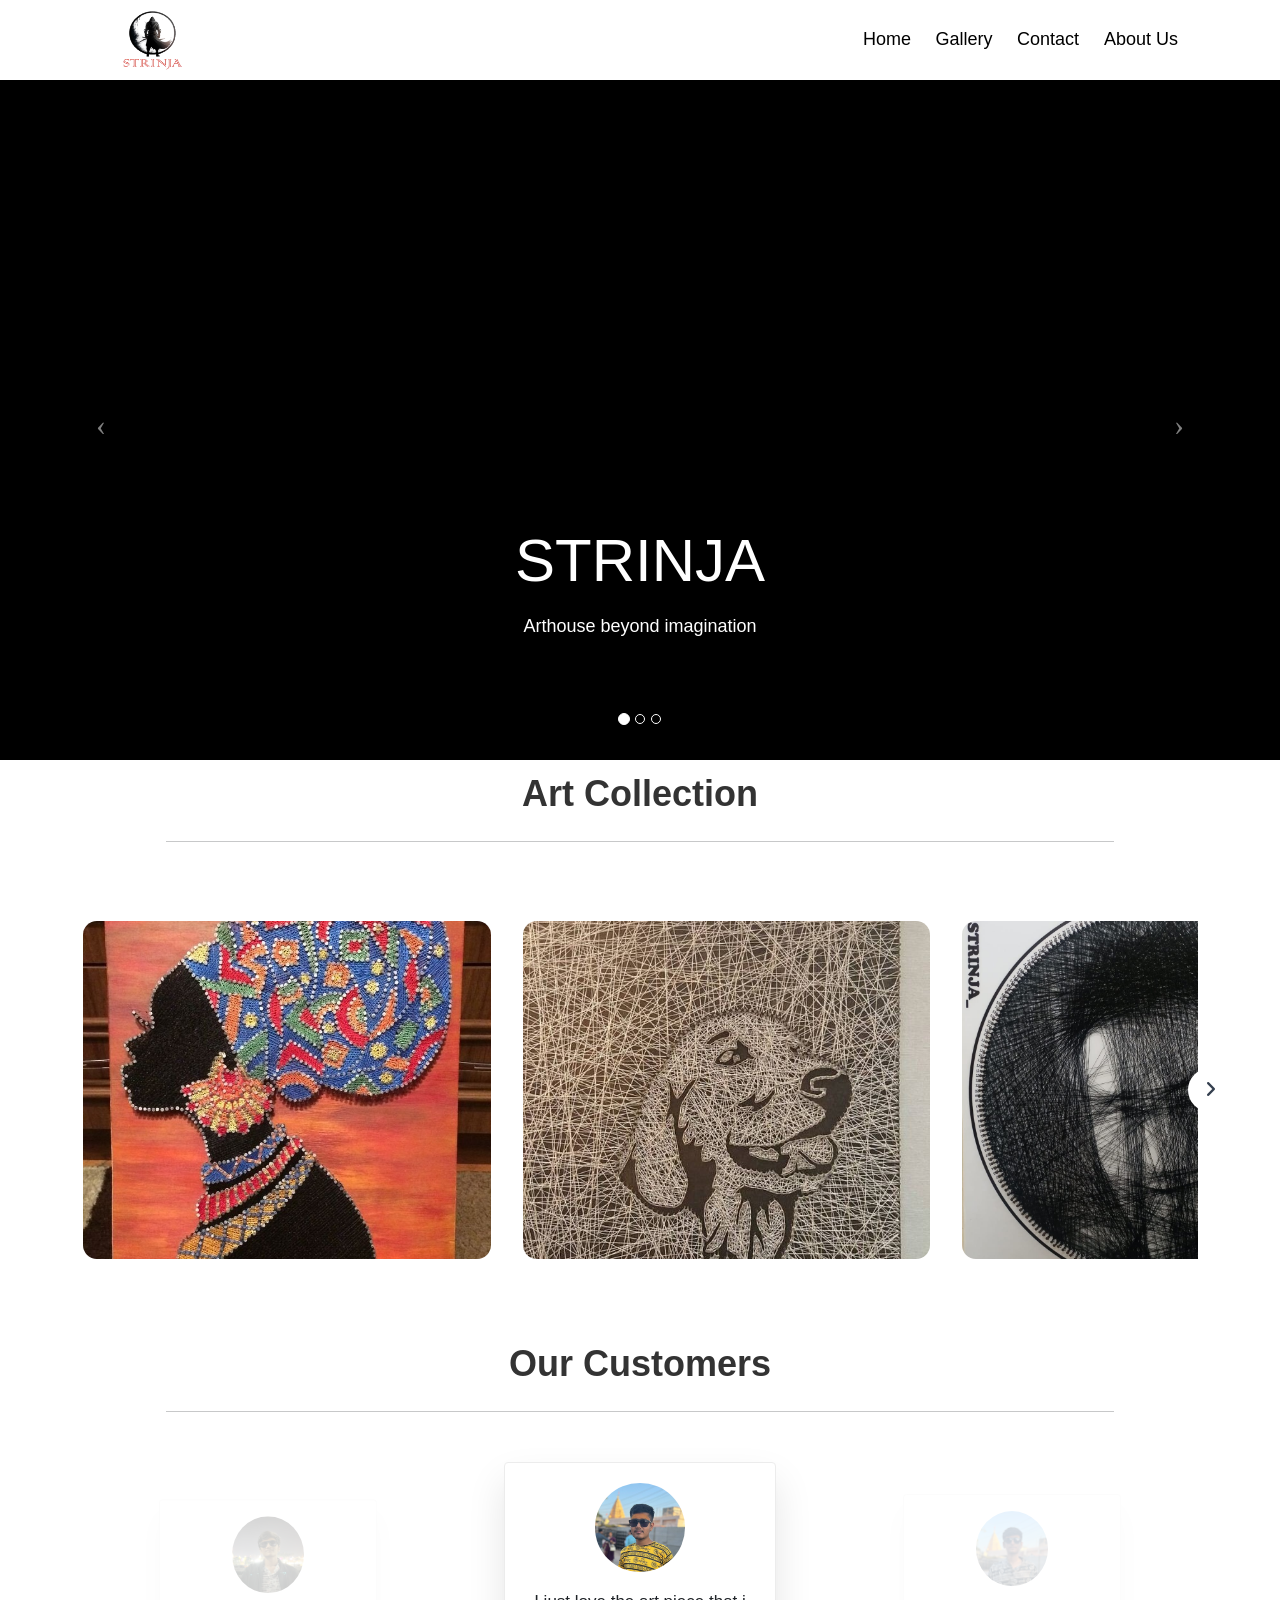
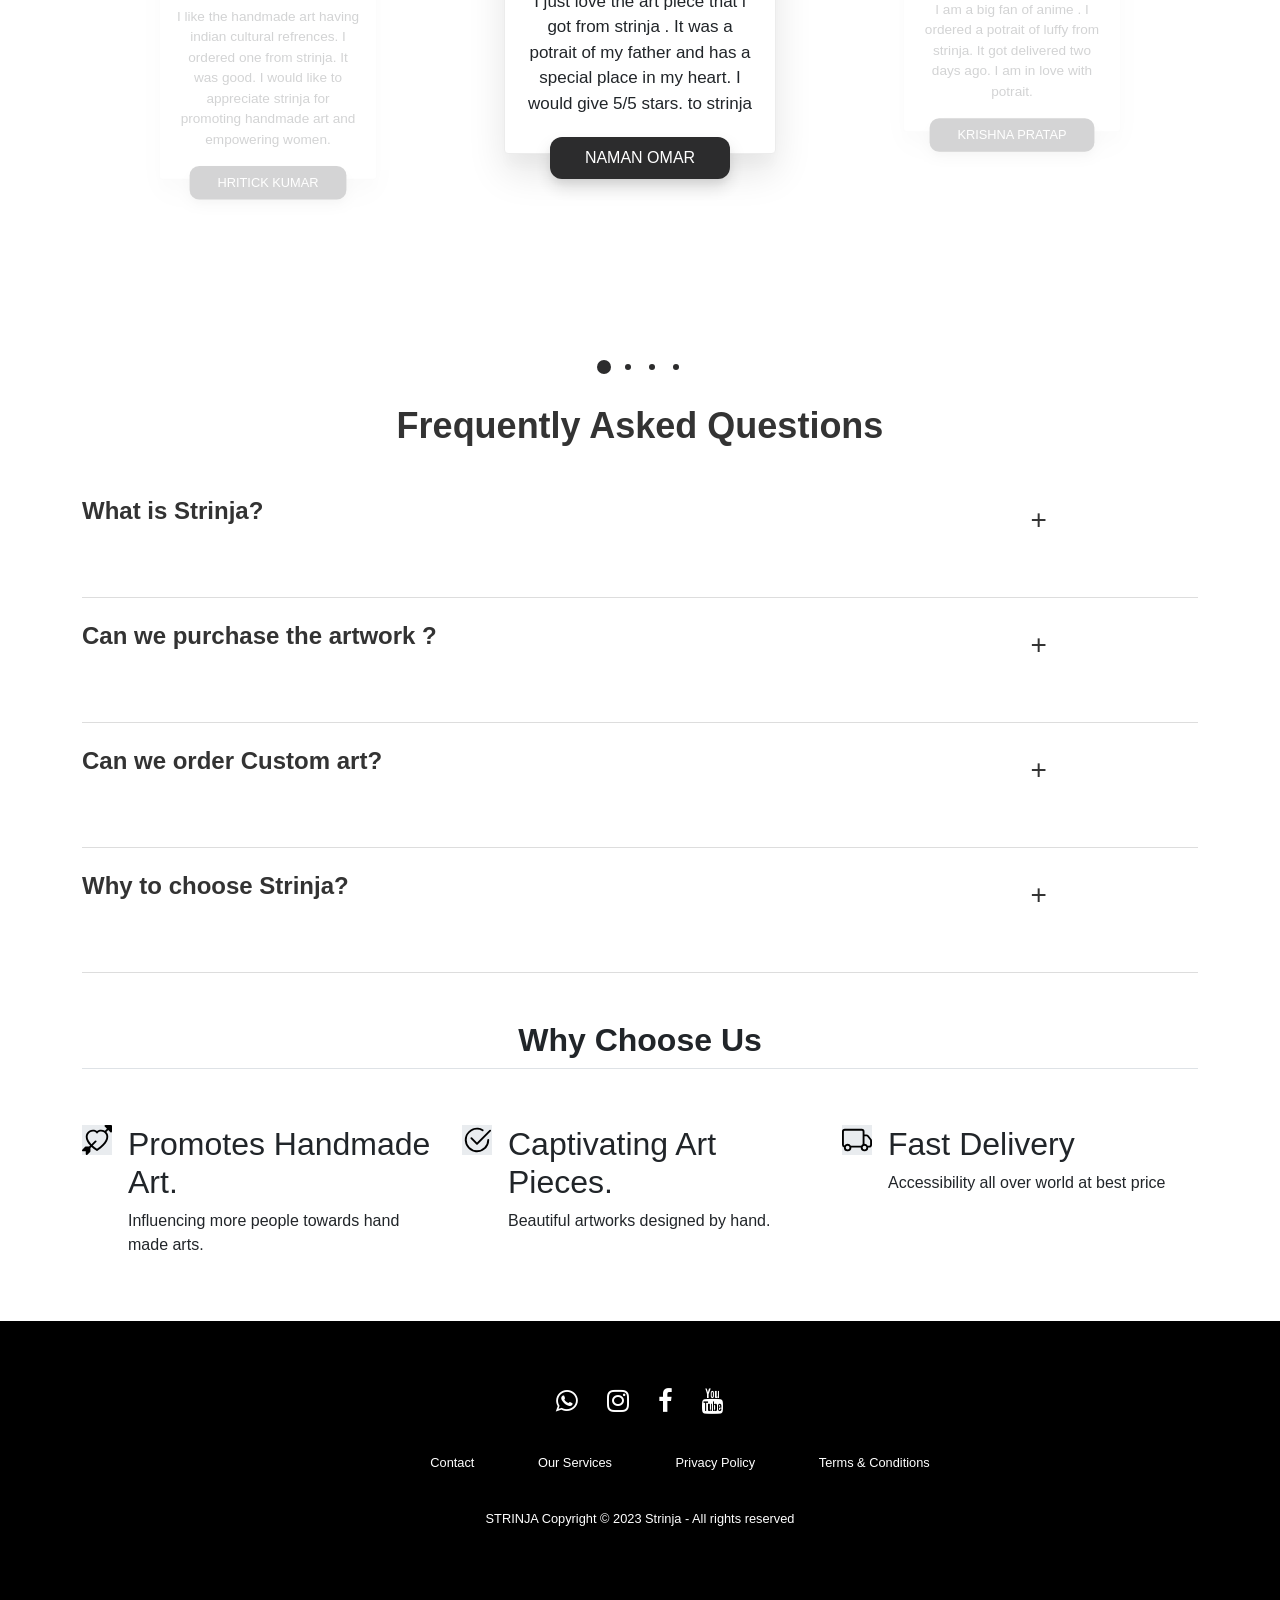
==== index.html @ 17f31d1d "Add files via upload" ====
<!DOCTYPE html>
<html lang="en">


<head>
    <meta charset="UTF-8">
    <meta name="viewport" content="width=device-width, initial-scale=1.0">
    <title>Strinja</title>

    <link href="https://cdn.jsdelivr.net/npm/bootstrap@5.3.2/dist/css/bootstrap.min.css" rel="stylesheet"
        integrity="sha384-T3c6CoIi6uLrA9TneNEoa7RxnatzjcDSCmG1MXxSR1GAsXEV/Dwwykc2MPK8M2HN" crossorigin="anonymous">

    <link rel="stylesheet" href="https://cdnjs.cloudflare.com/ajax/libs/font-awesome/6.2.0/css/all.min.css">
    <link rel="stylesheet" href="style.css">
    <link href="testimonials.css" rel="stylesheet" />
    <script src="https://code.jquery.com/jquery-3.6.4.min.js"></script>
    <!--FONT AWESOME-->
<link rel="stylesheet" href="https://cdnjs.cloudflare.com/ajax/libs/font-awesome/4.7.0/css/font-awesome.min.css">

<!--GOOGLE FONTS-->
<link rel="preconnect" href="https://fonts.gstatic.com">
<link href="https://fonts.googleapis.com/css2?family=Fredoka+One&family=Play&display=swap" rel="stylesheet"> 
    <link rel="stylesheet" href="https://cdnjs.cloudflare.com/ajax/libs/OwlCarousel2/2.3.4/assets/owl.carousel.min.css">
    <script src="https://cdnjs.cloudflare.com/ajax/libs/OwlCarousel2/2.3.4/owl.carousel.min.js"></script>

    <script>
    jQuery(document).ready(function($) {
    "use strict";
    //  TESTIMONIALS CAROUSEL HOOK
    $('#customers-testimonials').owlCarousel({
        loop: true,
        center: true,
        items: 3,
        margin: 0,
        autoplay: true,
        dots:true,
        autoplayTimeout: 4500,
        smartSpeed: 450,
        responsive: {
          0: {
            items: 1
          },
          768: {
            items: 2
          },
          1170: {
            items: 3
          }
        }
    });
});
    </script>
    <style>
        .logo {
            border-radius: 50%;
        }

    </style>
</head>

</html>

<body>

    <!--Header section -->

    <div class="header ">
      <div class="container">
      <a href="index.html" class="logo"><img src="logo.png" alt="logo" height="60px" width="60px"></a>
      <div class="header-right">
        <a href="index.html">Home</a>
        <a href="gallery1.html">Gallery</a>
        <a href="conatctus.html">Contact </a>
        <a href="about_us.html">About Us</a>
      </div>
      <div class="hamburger" onclick="toggleMenu()">
        <div></div>
        <div></div>
        <div></div>
      </div>
    </div>
    </div>
    <script>
    function toggleMenu() {
      var menu = document.querySelector('.header-right');
      var hamburger = document.querySelector('.hamburger');
    
      menu.style.display = (menu.style.display === 'none' || menu.style.display === '') ? 'block' : 'none';
      hamburger.classList.toggle('active');
    }
    </script>
        
        <iframe src="carousel.html" width="100%" height="680px" frameborder="0" ></iframe>
 
    <!--header ending-->
    






    <!--content showcase-->

    <body id="hello2">
        <header class="container" id="art">
          <div class="faq-header container" style="text-align: center !important;" style="margin-top: 100px !important;">Art Collection </div>
            <hr>
        </header>

        <div class="wrapper container" id="hello">

            <i id="left" class="fa-solid fa-angle-left"></i>
            <div class="itiscard">
                <img src="IMG-20231226-WA0013.jpg" alt="img" draggable="false">
                <img src="IMG-20231226-WA0016.jpg" alt="img" draggable="false">
                <img src="IMG-20231226-WA0006.jpg" alt="img" draggable="false">
                <img src="IMG-20231230-WA0009.jpg" alt="img" draggable="false">
                <img src="IMG-20231230-WA0015.jpg" alt="img" draggable="false">
                <img src="IMG-20231226-WA0015.jpg" alt="img" draggable="false">

            </div>
            <i id="right" class="fa-solid fa-angle-right"></i>
        </div>
    </body>


    <div class="faq-header container" style="text-align: center !important;" style="margin-top: 100px !important;">Our Customers </div>
        <!-- TESTIMONIALS -->
        
<section class="testimonials">
	<div class="container">
    <hr>
      <div class="row">
        <div class="col-sm-12">
          <div id="customers-testimonials" class="owl-carousel">

            <!--TESTIMONIAL 1 -->
            <div class="item">
              <div class="shadow-effect">
                <img class="img-circle" src="naman.jpeg" alt="">
                <p>I just love the art piece that i got from strinja . It was a potrait of my father and has a special place in my heart. I would give 5/5 stars. to strinja</p>
              </div>
              <div class="testimonial-name">NAMAN OMAR</div>
            </div>
            <!--END OF TESTIMONIAL 1 -->
            <!--TESTIMONIAL 2 -->
            <div class="item">
              <div class="shadow-effect">
                <img class="img-circle" src="krishna.jpeg" alt="">
                <p>I am a big fan of anime . I ordered a potrait of luffy from strinja. It got delivered two days ago. I am in love with potrait.</p>
              </div>
              <div class="testimonial-name">KRISHNA PRATAP</div>
            </div>
            <!--END OF TESTIMONIAL 2 -->
            <!--TESTIMONIAL 3 -->
            <div class="item">
              <div class="shadow-effect">
                <img class="img-circle" src="atish.png" alt="">
                <p>I love the tv series peaky blinders. After visiting the strinja website i oredered one potrait of Thomas Shelby. It was awesome.</p>
              </div>
              <div class="testimonial-name">ATISH RANJAN</div>
            </div>
            <!--END OF TESTIMONIAL 3 -->
            <!--TESTIMONIAL 4 -->
            <div class="item">
              <div class="shadow-effect">
                <img class="img-circle" src="hritick.jpeg" alt="">
                <p>I like the handmade art having indian cultural refrences. I ordered one from strinja. It was good. I would like to appreciate strinja for promoting handmade art and empowering women.</p>
              </div>
              <div class="testimonial-name">HRITICK KUMAR</div>
            </div>
            <!--END OF TESTIMONIAL 4 -->
            
          </div>
        </div>
      </div>
      </div>
    </section>
    <!-- END OF TESTIMONIALS -->



<div class="faq-header container" style="text-align: center !important;">Frequently Asked Questions </div>

<div class="faq-content container">

  <div class="faq-question">
    <input id="q1" type="checkbox" class="panel">
    <div class="plus">+</div>
    <label for="q1" class="panel-title">What is Strinja?</label>
    <div class="panel-content">Strinja is a company working for art enthusiast. We design different kind of captivating handmade artwork.</div>
  </div>
  
  <div class="faq-question">
    <input id="q2" type="checkbox" class="panel">
    <div class="plus">+</div>
    <label for="q2" class="panel-title">Can we purchase the artwork ?</label>
    <div class="panel-content">Yes, You can by contacting us.</div>
  </div>
  
  <div class="faq-question">
    <input id="q3" type="checkbox" class="panel">
    <div class="plus">+</div>
    <label for="q3" class="panel-title">Can we order Custom art?</label>
    <div class="panel-content">Yes, You can write to us by mail for you custom art.</div>
  </div>
  <div class="faq-question">
    <input id="q4" type="checkbox" class="panel">
    <div class="plus">+</div>
    <label for="q4" class="panel-title">Why to choose Strinja?</label>
    <div class="panel-content">Strinja promotes handmade indigenous art inspired by indian culture. Our vision aligns with 'AATMANIRBHAR BHARAT'. </div>
  </div>
</div>

<!--speciality-->


<section id="features">
    <div class="container mt-5">
        <h2 class="pb-2 border-bottom"  style="text-align: center !important; font-weight: bolder;" style="font-size: 42px !important ;">Why Choose Us</h2>
        <div class="row g-4 py-5 row-cols-1 row-cols-lg-3">

            <div class="col d-flex align-items-start">
                <div
                    class="icon-square text-body-emphasis bg-body-secondary d-inline-flex align-items-center justify-content-center fs-4 flex-shrink-0 me-3">
                    <svg xmlns="http://www.w3.org/2000/svg" height="30" fill="currentColor"
                        class="bi bi-arrow-through-heart" viewBox="0 0 16 16">
                        <path fill-rule="evenodd"
                            d="M2.854 15.854A.5.5 0 0 1 2 15.5V14H.5a.5.5 0 0 1-.354-.854l1.5-1.5A.5.5 0 0 1 2 11.5h1.793l.53-.53c-.771-.802-1.328-1.58-1.704-2.32-.798-1.575-.775-2.996-.213-4.092C3.426 2.565 6.18 1.809 8 3.233c1.25-.98 2.944-.928 4.212-.152L13.292 2 12.147.854A.5.5 0 0 1 12.5 0h3a.5.5 0 0 1 .5.5v3a.5.5 0 0 1-.854.354L14 2.707l-1.006 1.006c.236.248.44.531.6.845.562 1.096.585 2.517-.213 4.092-.793 1.563-2.395 3.288-5.105 5.08L8 13.912l-.276-.182a21.86 21.86 0 0 1-2.685-2.062l-.539.54V14a.5.5 0 0 1-.146.354l-1.5 1.5Zm2.893-4.894A20.419 20.419 0 0 0 8 12.71c2.456-1.666 3.827-3.207 4.489-4.512.679-1.34.607-2.42.215-3.185-.817-1.595-3.087-2.054-4.346-.761L8 4.62l-.358-.368c-1.259-1.293-3.53-.834-4.346.761-.392.766-.464 1.845.215 3.185.323.636.815 1.33 1.519 2.065l1.866-1.867a.5.5 0 1 1 .708.708L5.747 10.96Z" />
                    </svg>
                </div>
                <div>
                    <h3 class="fs-2">Promotes Handmade Art.</h3>
                    <p>Influencing more people towards hand made arts.</p>

                </div>
            </div>

            <div class="col d-flex align-items-start">
                <div
                    class="icon-square text-body-emphasis bg-body-secondary d-inline-flex align-items-center justify-content-center fs-4 flex-shrink-0 me-3">
                    <svg xmlns="http://www.w3.org/2000/svg" height="30" fill="currentColor"
                        class="bi bi-check2-circle" viewBox="0 0 16 16">
                        <path
                            d="M2.5 8a5.5 5.5 0 0 1 8.25-4.764.5.5 0 0 0 .5-.866A6.5 6.5 0 1 0 14.5 8a.5.5 0 0 0-1 0 5.5 5.5 0 1 1-11 0z" />
                        <path
                            d="M15.354 3.354a.5.5 0 0 0-.708-.708L8 9.293 5.354 6.646a.5.5 0 1 0-.708.708l3 3a.5.5 0 0 0 .708 0l7-7z" />
                    </svg>
                </div>
                <div>
                    <h3 class="fs-2">Captivating Art Pieces.</h3>
                    <p>Beautiful artworks designed by hand.</p>

                </div>
            </div>
            <div class="col d-flex align-items-start">
                <div
                    class="icon-square text-body-emphasis bg-body-secondary d-inline-flex align-items-center justify-content-center fs-4 flex-shrink-0 me-3">
                    <svg xmlns="http://www.w3.org/2000/svg" height="30" fill="currentColor" class="bi bi-truck"
                        viewBox="0 0 16 16">
                        <path
                            d="M0 3.5A1.5 1.5 0 0 1 1.5 2h9A1.5 1.5 0 0 1 12 3.5V5h1.02a1.5 1.5 0 0 1 1.17.563l1.481 1.85a1.5 1.5 0 0 1 .329.938V10.5a1.5 1.5 0 0 1-1.5 1.5H14a2 2 0 1 1-4 0H5a2 2 0 1 1-3.998-.085A1.5 1.5 0 0 1 0 10.5zm1.294 7.456A1.999 1.999 0 0 1 4.732 11h5.536a2.01 2.01 0 0 1 .732-.732V3.5a.5.5 0 0 0-.5-.5h-9a.5.5 0 0 0-.5.5v7a.5.5 0 0 0 .294.456M12 10a2 2 0 0 1 1.732 1h.768a.5.5 0 0 0 .5-.5V8.35a.5.5 0 0 0-.11-.312l-1.48-1.85A.5.5 0 0 0 13.02 6H12zm-9 1a1 1 0 1 0 0 2 1 1 0 0 0 0-2m9 0a1 1 0 1 0 0 2 1 1 0 0 0 0-2" />
                    </svg>
                </div>
                <div>
                    <h3 class="fs-2">Fast Delivery</h3>
                    <p>Accessibility all over world at best price</p>

                </div>
            </div>

        </div>
    </div>
</section>


    <iframe src="footer.html" width="100%" height="288px" frameborder="0" ></iframe>
    <script src="script.js" defer></script>


</body>
---- style.css ----
/* Import Google font - Poppins */
@import url('https://fonts.googleapis.com/css2?family=Poppins:wght@400;500;600&display=swap');
@import url(https://fonts.googleapis.com/css?family=Raleway);




.header {
    overflow: hidden;
   padding-top: 10px;
   padding-bottom: 10px;
    padding-right: 40px;
    position: sticky;
    top: 0;
    z-index: 2;
    background-color: white;
  }
  
  .header-right {
    float: right;
    margin-top: 17px;
    transition: transform 0.3s; /* Add transition property for smooth animation */
  }
  
  
  
  .header-right a {
    margin-left: 20px;
    position: relative;
    text-decoration: none;
    color: black;
    font-size: 18px; 
    line-height: 25px;
    border-radius: 4px;
    overflow: hidden;
  }
  
  .header-right a::before {
    content: '';
    position: absolute;
    bottom: 0;
    left: 0;
    width: 100%;
    height: 2px;
    background-color: black; /* Line color on hover */
    transform: scaleX(0);
    transform-origin: bottom right;
    transition: transform 0.3s;
    top: 100%;
    border-radius: 25%;
  }
  
  .header-right a:hover::before {
    transform: scaleX(1);
    transform-origin: bottom center;
  }
  
  
  
  .header a.logo {
    position:relative;
    top:0;
    margin-left: 60px;
  }
  
  /* Hamburger Menu Styles */
  .hamburger {
      position: absolute;
      top: 10px;
      right: 30px;
      display: none; /* Hide by default */
      float: right;
      margin-top: 17px;
      cursor: pointer;
  }
  
  .hamburger div {
    width: 25px;
    height: 3px;
    background-color: black;
    border-radius: 28%;
    margin: 6px 0;
    transition: transform 0.5s; /* Add a transition for smooth animation */
  }
  
  .hamburger.active div:nth-child(1) {
    transform: rotate(-45deg) translate(-5px, 6px);
  }
  
  .hamburger.active div:nth-child(2) {
    opacity: 0;
  }
  
  .hamburger.active div:nth-child(3) {
    transform: rotate(45deg) translate(-5px, -6px);
  }
  
*{
font-family: -apple-system, -apple-system,  
            BlinkMacSystemFont, 'Segoe UI', Roboto,  
            Oxygen, Ubuntu, Cantarell, 'Open Sans',  
            'Helvetica Neue', sans-serif;
}
@media screen and (max-width:580px) {
    .header-right {
        display: none; /* Hide the regular menu items */
        text-align: center;
      }
    
      .hamburger {
        display: block; /* Show the hamburger menu icon */
      }

}


.faq-header {
    font-size: 36px;
    font-weight: bold;
    color: #333;
    margin-bottom: 20px;
}

.faq-content {
    margin: 0 auto;
}

.faq-question {
    position: relative; /* Added position relative */
    padding: 20px 0;
    border-bottom: 1px solid #ddd;
}

.panel {
    display: none; /* Hide the checkbox */
}

.plus {
    position: absolute;
    margin-left: 85%;
    margin-top: 6px;
    font-size: 28px;
    color: #333;
    cursor: pointer;
    transition: .2s ease;
}

.panel:checked ~ .panel-content {
    height: auto;
    opacity: 1;
}

.panel:checked ~ .plus {
    transform: rotate(45deg);
}

/* Optional: Hover effect for better interactivity */
/* .faq-question:hover {
    background-color: #f5f5f5;
} */

.faq-question:hover .panel-title {
    color: gray;
}

.panel-title {
    font-size: 24px;
    font-weight: bold;
    cursor: pointer;
    color: #333;
}

.panel-content {
    font-size: 18px;
    padding: 14px;
    margin: 10px 0;
    border-radius: 5px;
    background-color: #f9f9f9;
    box-shadow: 0 2px 4px rgba(0, 0, 0, 0.1);
    opacity: 0;
    height: 0;
    overflow: hidden;
    transition: .4s ease;
}



#hello2 {
    margin: 0;
    padding: 0;
    box-sizing: border-box;
    font-family: 'Poppins', sans-serif;
    background-color: white;
}

/* .blackover:hover {
    color: black;
} */

/* .blackover:hover {
    color: rgb(250, 249, 252);
    font-size: 1.1rem;
    font-weight: 600;

} */


.img-resp {
    height: 400;
    width: 400px;
    position: relative;
    top: -50px;
    border-radius: 15px;
    box-shadow: 2px 2px 5px rgb(90, 89, 89)
}

.line {
    width: 33px;
    background-color: black;
    height: 4px;
    margin: 3px 3px;
    border-radius: 5px;

}

.topart {
    color: #070707;
    font-family: 'Gill Sans', 'Gill Sans MT', Calibri, 'Trebuchet MS', sans-serif;
    font-weight: 400;
    padding-top: 2%;
    text-align: center;
}

.container hr {
    max-width: 85%;
    margin: auto;
}

/* #art {
    padding-top: 40px;
    margin-left: 90px;
    font-family: 'Gill Sans', 'Gill Sans MT', Calibri, 'Trebuchet MS', sans-serif;
    font-weight: bolder;
} */

#hello {
    display: flex;
    padding: 10 20px;
    min-height: 55vh;
    align-items: center;
    justify-content: center;

}

.wrapper {
    display: flex;
    max-width: 90wh;
    height: 80%;
    margin: auto;
    position: relative;
}

.wrapper i {
    top: 50%;
    height: 44px;
    width: 44px;
    color: #343F4F;
    cursor: pointer;
    font-size: 1.15rem;
    position: absolute;
    text-align: center;
    line-height: 44px;
    background: #fff;
    border-radius: 50%;
    transform: translateY(-50%);
    transition: transform 0.1s linear;
}

.wrapper i:active {
    transform: translateY(-50%) scale(0.9);
}

.wrapper i:hover {
    background: #ffffff;
}

.wrapper i:first-child {
    left: -22px;
    display: none;
}

.wrapper i:last-child {
    right: -22px;
}

.wrapper .itiscard {
    font-size: 0px;
    cursor: pointer;
    overflow: hidden;
    white-space: nowrap;
    scroll-behavior: smooth;
}





.itiscard.dragging {
    cursor: grab;
    scroll-behavior: auto;
}

.itiscard.dragging img {
    pointer-events: none;
}

.itiscard img {
    border: 0.3px solid transparent;
    border-radius: 15px;
    /* box-shadow: 0px 3px 3px 4px rgba(235, 5, 78, 0.6); */
    height: 340px;
    object-fit: cover;
    user-select: none;
    margin-left: 30px;
    width: 32vw;
}


/* .nav {
    display: flex;
    flex-direction: column;
} */
/* .itiscard img :hover {
    transform: translate(-50%, -50%) scale(40);
} */

.itiscard img:first-child {
    margin-left: 0px;
}

@media screen and (max-width: 991px) {
    .itiscard img {
        width: calc(100% / 2);
    }
/* 
    .img-resp {
        max-width: 85%;
        margin: auto;
        position: relative;
        left: 24%;
    }

 */



}



@media screen and (max-width: 550px) {
    .itiscard img {
        width: 100%;
    }

    .display-5 {
        display: flex;
        justify-content: center;
        align-content: center;
    }

    .container {
        width: 90wh;
    }

    .wrapper #left {
        left: -5px;
    }

    .wrapper #right {
        right: -5px;
    }

}
---- testimonials.css ----
.shadow-effect {
    background: #fff;
    padding: 20px;
    border-radius: 4px;
    text-align: center;
border:1px solid #ECECEC;
    box-shadow: 0 19px 38px rgba(0,0,0,0.10), 0 15px 12px rgba(0,0,0,0.02);
}
#customers-testimonials .shadow-effect p {
    font-family: inherit;
    font-size: 17px;
    line-height: 1.5;
    margin: 0 0 17px 0;
    font-weight: 300;
}
.testimonial-name {
    margin: -17px auto 0;
    display: table;
    width: auto;
    background: #2c2c2d;
    padding: 9px 35px;
    border-radius: 12px;
    text-align: center;
    color: #fff;
    box-shadow: 0 9px 18px rgba(0,0,0,0.12), 0 5px 7px rgba(0,0,0,0.05);
}
#customers-testimonials .item {
    text-align: center;
    padding: 50px;
        margin-bottom:80px;
    opacity: .2;
    -webkit-transform: scale3d(0.8, 0.8, 1);
    transform: scale3d(0.8, 0.8, 1);
    -webkit-transition: all 0.3s ease-in-out;
    -moz-transition: all 0.3s ease-in-out;
    transition: all 0.3s ease-in-out;
}
#customers-testimonials .owl-item.active.center .item {
    opacity: 1;
    -webkit-transform: scale3d(1.0, 1.0, 1);
    transform: scale3d(1.0, 1.0, 1);
}
.owl-carousel .owl-item img {
    transform-style: preserve-3d;
    max-width: 90px;
    margin: 0 auto 17px;
}
#customers-testimonials.owl-carousel .owl-dots .owl-dot.active span,
#customers-testimonials.owl-carousel .owl-dots .owl-dot:hover span {
    background: #2c2c2d;
    transform: translate3d(0px, -50%, 0px) scale(0.7);
}
#customers-testimonials.owl-carousel .owl-dots{
display: inline-block;
width: 100%;
text-align: center;
}
#customers-testimonials.owl-carousel .owl-dots .owl-dot{
display: inline-block;
}
#customers-testimonials.owl-carousel .owl-dots .owl-dot span {
    background: #2c2c2d;
    display: inline-block;
    height: 20px;
    margin: 0 2px 5px;
    transform: translate3d(0px, -50%, 0px) scale(0.3);
    transform-origin: 50% 50% 0;
    transition: all 250ms ease-out 0s;
    width: 20px;
    border-radius: 50%;
}
.img-circle{
    border-radius: 100%;
}
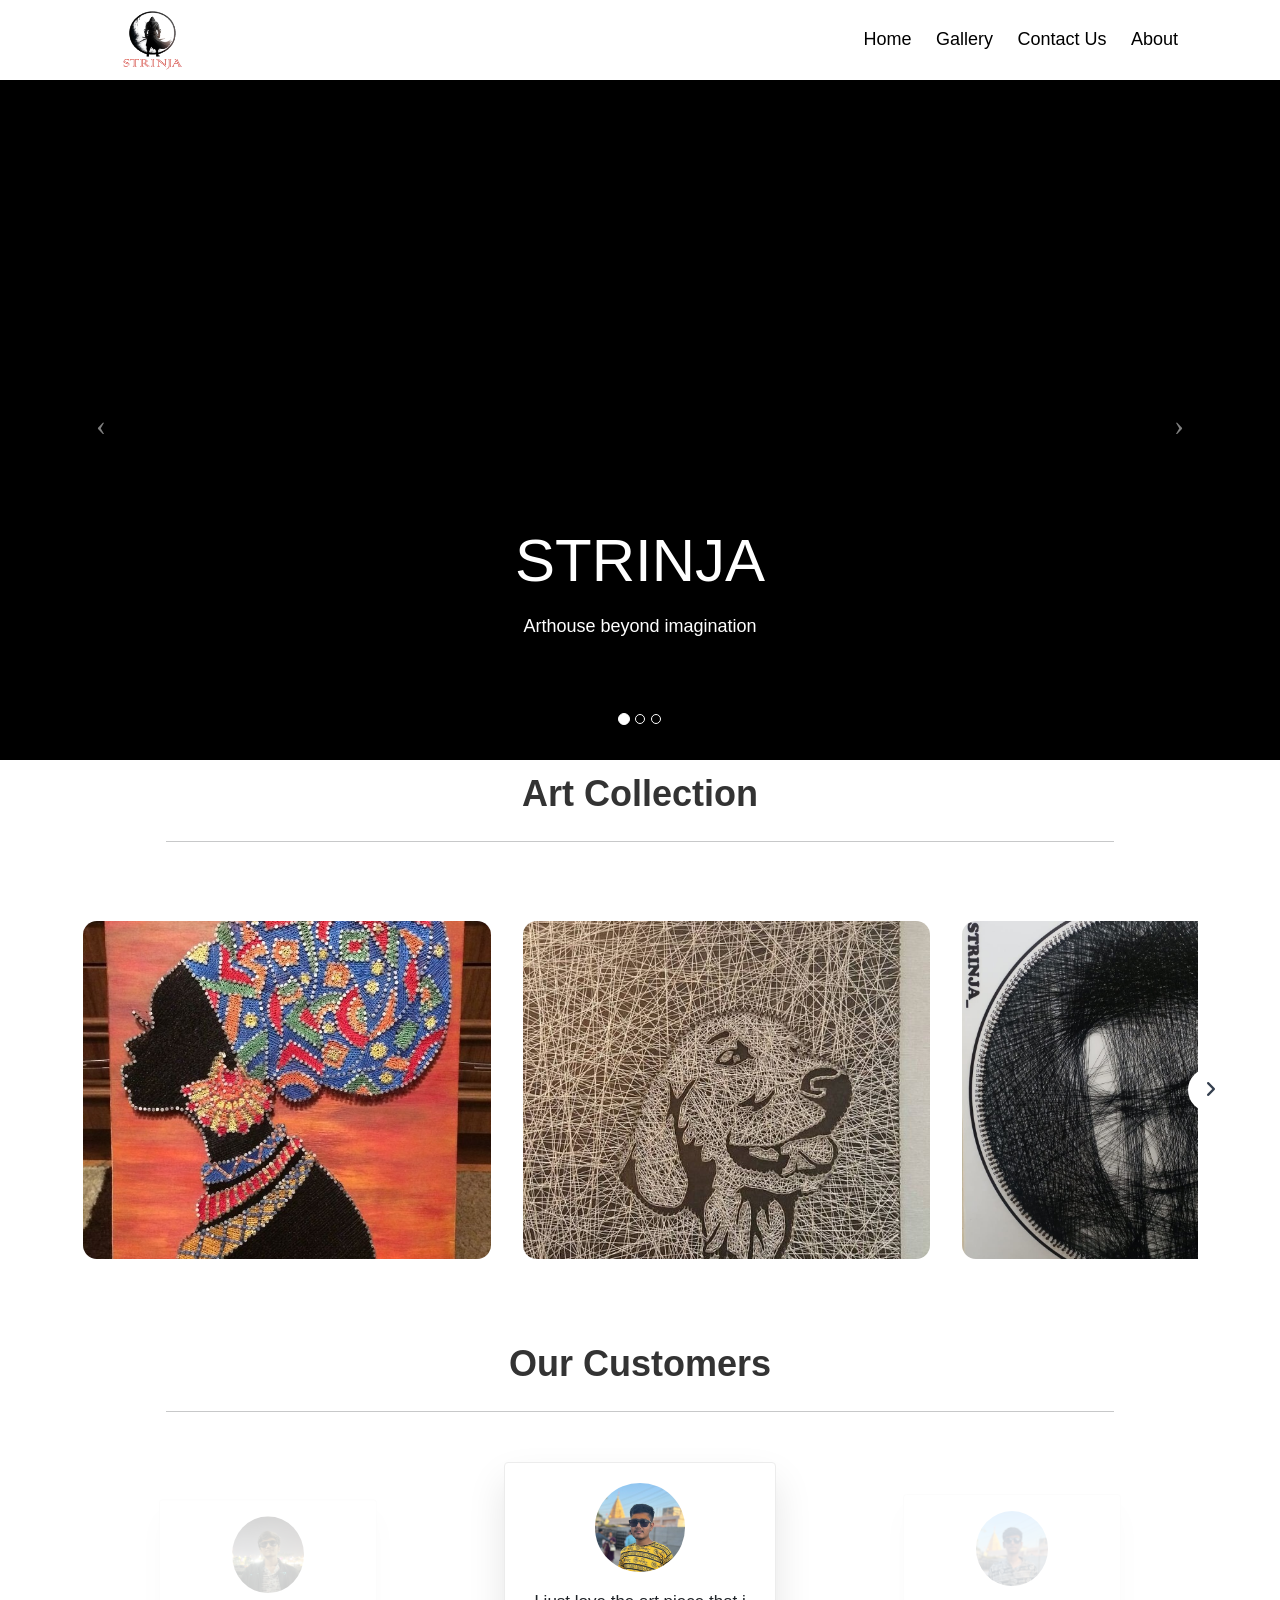
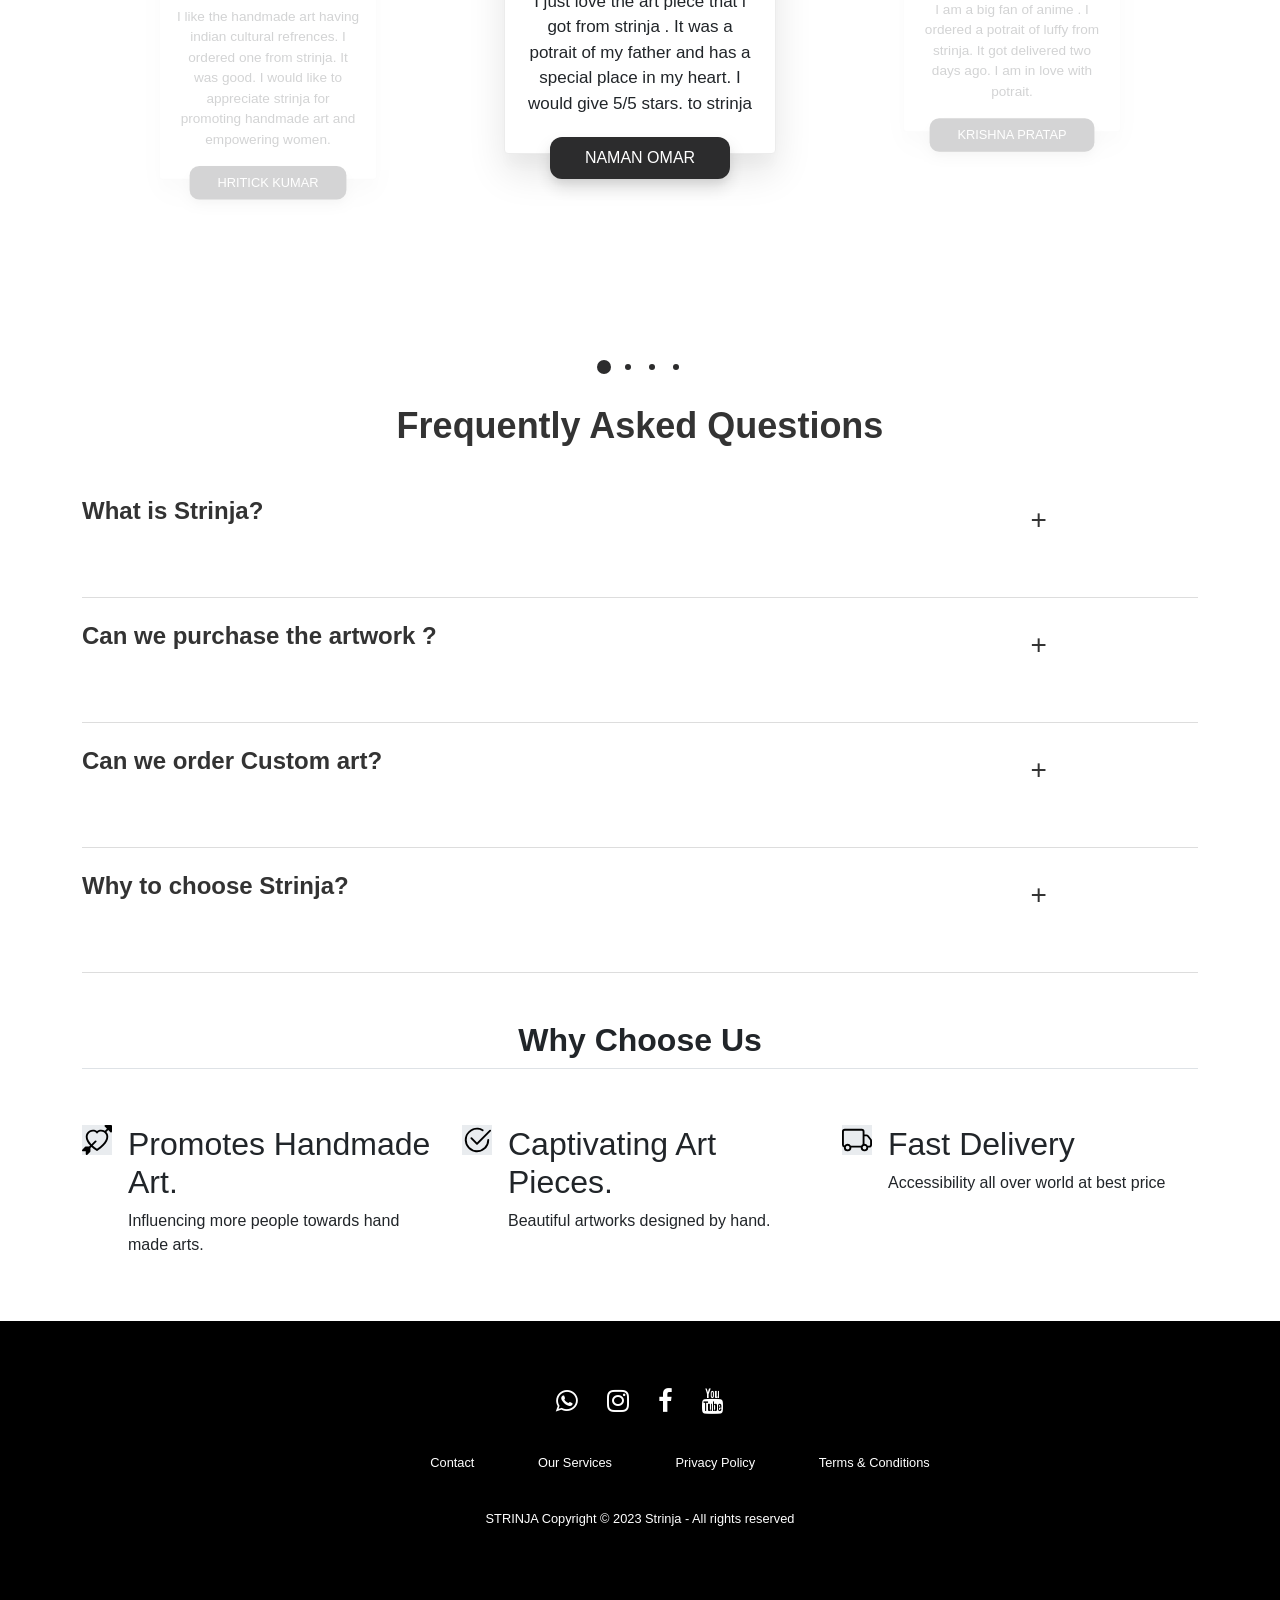
==== commit 3ef7714a: "index.html" ====
--- a/index.html
+++ b/index.html
@@ -70,8 +70,8 @@
       <div class="header-right">
         <a href="index.html">Home</a>
         <a href="gallery1.html">Gallery</a>
-        <a href="conatctus.html">Contact </a>
-        <a href="about_us.html">About Us</a>
+        <a href="conatctus.html">Contact Us</a>
+        <a href="about_us.html">About </a>
       </div>
       <div class="hamburger" onclick="toggleMenu()">
         <div></div>
@@ -279,4 +279,4 @@
     <script src="script.js" defer></script>
 
 
-</body>+</body>
